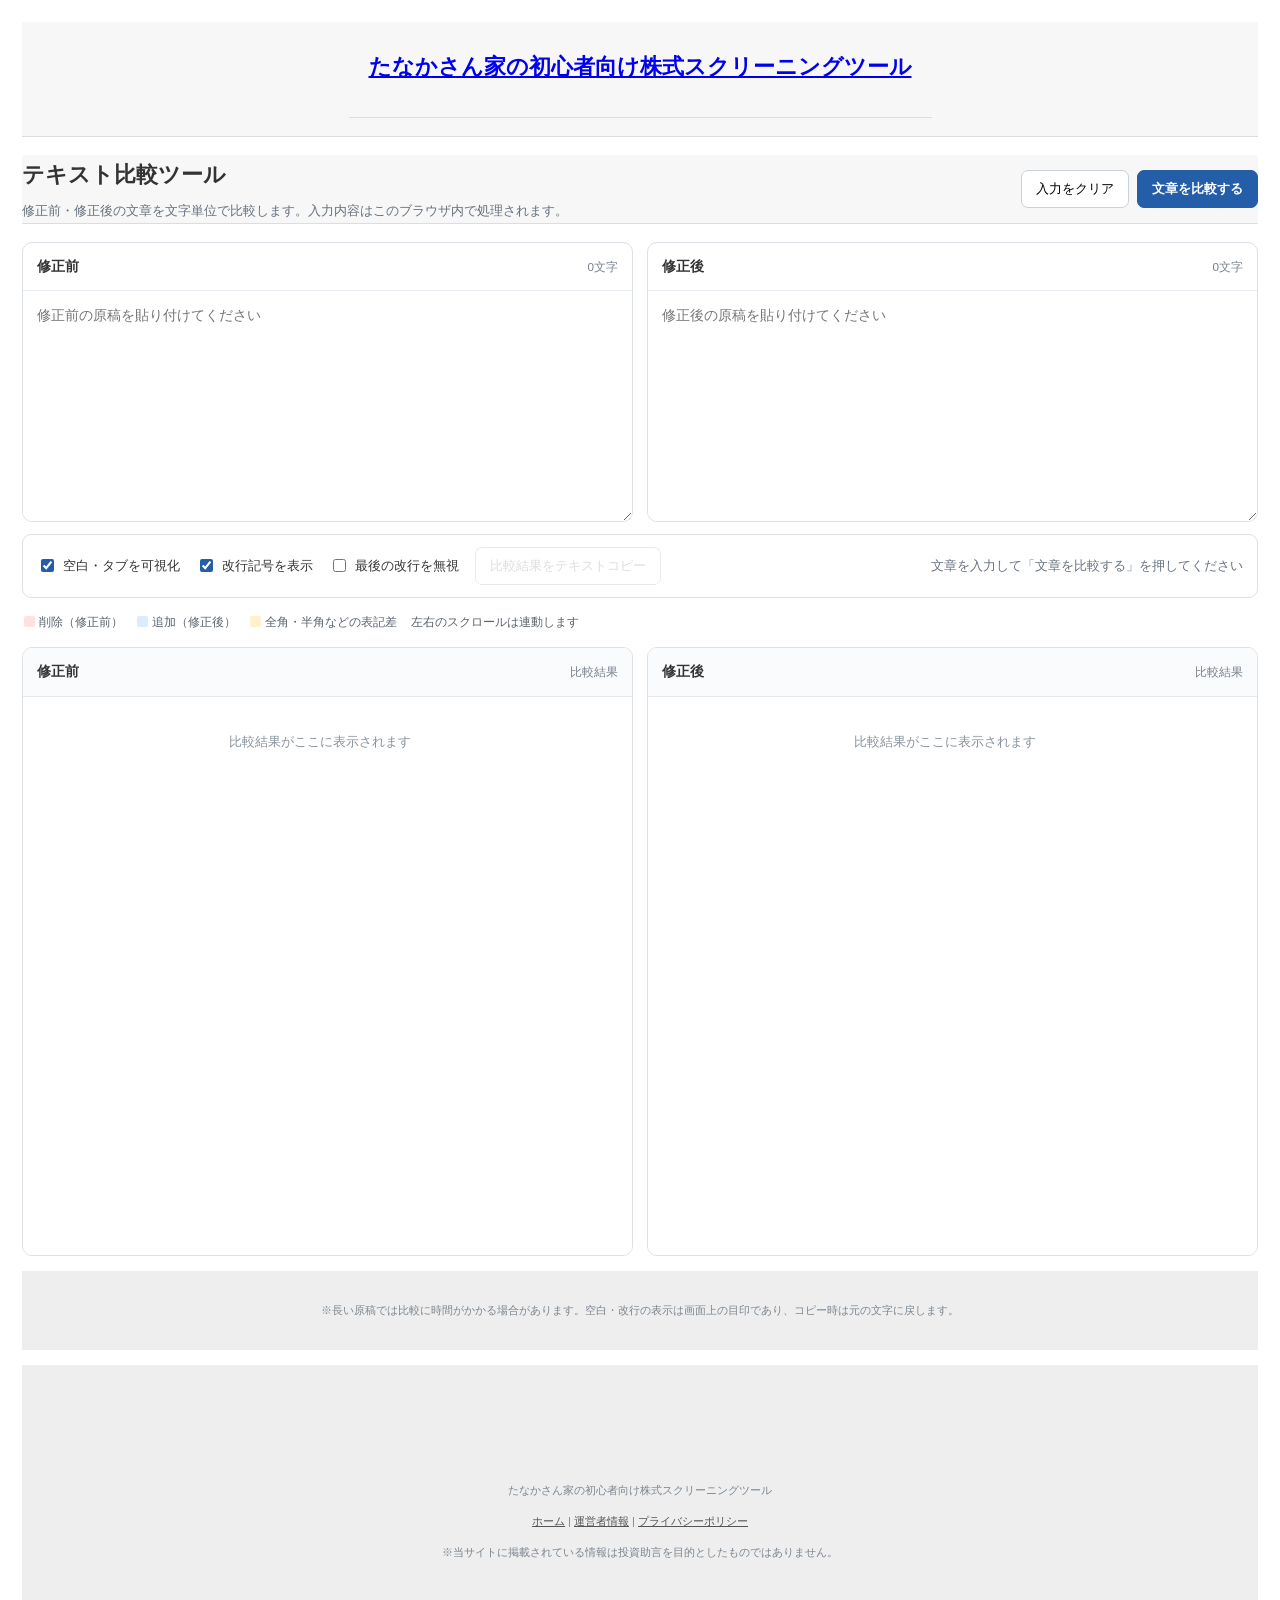
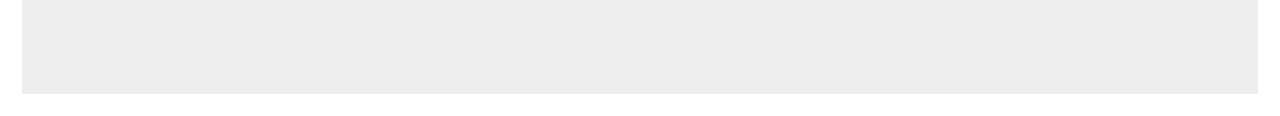
==== comparison/index.html @ 4c13069c "Add files via upload" ====
<!doctype html>
<html lang="ja">
<head>
<meta charset="utf-8">
    <!-- Google tag (gtag.js) -->
        <script async src="https://www.googletagmanager.com/gtag/js?id=G-6KTKNVVX2C"></script>
            <script>
             window.dataLayer = window.dataLayer || [];
             function gtag(){dataLayer.push(arguments);}
             gtag('js', new Date());
              gtag('config', 'G-6KTKNVVX2C');
            </script>

    <!-- Google AdSense -->
    <!-- AdSenseから指定されたコードをここに入れます -->
    <script async src="https://pagead2.googlesyndication.com/pagead/js/adsbygoogle.js?client=ca-pub-9218186615437479"
     crossorigin="anonymous"></script>
<title>テキスト比較ツール｜たなかさん家のツール</title>
<meta name="viewport" content="width=device-width, initial-scale=1">
<meta name="description" content="二つのテキストを比較、差分箇所と共通箇所を探します。">
<!-- OGP設定（SNS・X/Twitterシェア用） -->
    <meta property="og:site_name" content="テキスト比較ツール｜たなかさん家のツール">
    <meta property="og:title" content="テキスト比較ツール｜たなかさん家のツール">
    <meta property="og:description" content="二つのテキストを比較、差分箇所と共通箇所を探します。">
    <meta property="og:type" content="website">
    <meta property="og:url" content="https://tanakameichan.github.io/comparison/">
  
    <!-- Twitter (X) カード -->
    <meta name="twitter:card" content="summary">
    <meta name="twitter:title" content="テキスト比較ツール｜たなかさん家のツール">
    <meta name="twitter:description" content="二つのテキストを比較、差分箇所と共通箇所を探します。">

    <link rel="icon" href="/img/favicon.ico" type="image/x-icon">
    <link rel="stylesheet" href="/css_js/style.css" type="text/css">
    <script src="/css_js/common.js"></script>
          
          
          
<style>
:root{font-family:-apple-system,BlinkMacSystemFont,"Helvetica Neue","Yu Gothic",Meiryo,sans-serif;color:#20242a;background:#f4f6f8}
*{box-sizing:border-box}
body{margin:0;padding:22px;min-width:900px}
header{display:flex;align-items:center;justify-content:space-between;gap:20px;margin:0 auto 18px;max-width:1600px}
h1{font-size:22px;margin:0 0 5px}
.sub{color:#65717d;font-size:13px}
.actions{display:flex;gap:8px;align-items:center}
button{border:1px solid #cbd2d9;background:#fff;border-radius:7px;padding:9px 14px;font-size:13px;cursor:pointer}
button.primary{background:#245da8;color:white;border-color:#245da8;font-weight:600}
button:hover{filter:brightness(.97)}
button:disabled{opacity:.45;cursor:not-allowed}
main{max-width:1600px;margin:auto}
.input-grid,.result-grid{display:grid;grid-template-columns:1fr 1fr;gap:14px}
.panel{background:white;border:1px solid #dce1e6;border-radius:10px;overflow:hidden}
.panel-head{padding:11px 14px;border-bottom:1px solid #e6e9ed;display:flex;align-items:center;justify-content:space-between;font-size:14px;font-weight:650}
.panel-head small{font-weight:400;color:#77818b}
textarea{display:block;width:100%;height:230px;border:0;resize:vertical;padding:14px;font:14px/1.7 ui-monospace,SFMono-Regular,Menlo,Consolas,"Hiragino Kaku Gothic ProN",Meiryo,monospace;outline:none;white-space:pre;overflow:auto}
.toolbar{display:flex;align-items:center;gap:16px;flex-wrap:wrap;padding:12px 14px;margin:12px 0;background:#fff;border:1px solid #dce1e6;border-radius:9px;font-size:13px}
.toolbar label{display:flex;gap:6px;align-items:center;cursor:pointer}
.toolbar input{accent-color:#245da8}
#status{margin-left:auto;color:#68737e}
.legend{display:flex;gap:14px;align-items:center;font-size:12px;color:#59636d;margin:14px 2px 8px}
.swatch{display:inline-block;width:11px;height:11px;border-radius:2px;vertical-align:-1px;margin-right:4px}
.del{background:#ffe1e1;color:#a51f28;text-decoration:line-through;text-decoration-thickness:1px}
.ins{background:#dcecff;color:#124f9c}
.note{background:#fff1c9;color:#704b00}
.result-grid{align-items:stretch}
.result-panel{min-width:0}
.result-head{position:sticky;top:0;z-index:2;background:#fafbfc}
.result-scroll{height:min(62vh,720px);min-height:320px;overflow-y:auto;overflow-x:hidden;background:#fff;scrollbar-gutter:stable}
.code-lines{font:13px/1.65 ui-monospace,SFMono-Regular,Menlo,Consolas,"Hiragino Kaku Gothic ProN",Meiryo,monospace;width:100%;min-width:0}
.line{display:flex;min-height:21.45px;border-bottom:1px solid #f0f2f4;white-space:pre}
.line:hover{background:#f8fafc}
.lno{flex:0 0 48px;text-align:right;padding:1px 9px 1px 4px;color:#9aa3ad;background:#f7f8fa;border-right:1px solid #edf0f2;user-select:none}
.content{padding:1px 10px;flex:1;min-width:0;white-space:pre-wrap;overflow-wrap:anywhere;word-break:break-word}
.blank{background:#fafafa}
.empty{padding:35px;text-align:center;color:#89939d;font-size:13px}
#summary{font-size:13px;color:#56616c;margin:10px 2px 14px}
#summary strong{color:#20242a}
footer{max-width:1600px;margin:15px auto 0;color:#7b858f;font-size:11px}
@media(max-width:1050px){body{padding:12px}.content{min-width:420px}}
</style>
</head>
<body>
<header id="header"></header>    <!-- ヘッダーリンク -->
<header>
 <div><h1>テキスト比較ツール</h1><div class="sub">修正前・修正後の文章を文字単位で比較します。入力内容はこのブラウザ内で処理されます。</div></div>
 <div class="actions"><button id="clearBtn">入力をクリア</button><button class="primary" id="compareBtn">文章を比較する</button></div>
</header>
<main>
 <section class="input-grid">
  <div class="panel"><div class="panel-head">修正前 <small id="countA">0文字</small></div><textarea id="textA" spellcheck="false" placeholder="修正前の原稿を貼り付けてください"></textarea></div>
  <div class="panel"><div class="panel-head">修正後 <small id="countB">0文字</small></div><textarea id="textB" spellcheck="false" placeholder="修正後の原稿を貼り付けてください"></textarea></div>
 </section>
 <div class="toolbar">
  <label><input type="checkbox" id="showWhitespace" checked> 空白・タブを可視化</label>
  <label><input type="checkbox" id="showNewline" checked> 改行記号を表示</label>
  <label><input type="checkbox" id="ignoreFinalNewline"> 最後の改行を無視</label>
  <button id="copyBtn" disabled>比較結果をテキストコピー</button>
  <span id="status">文章を入力して「文章を比較する」を押してください</span>
 </div>
 <div class="legend">
  <span><i class="swatch" style="background:#ffe1e1"></i>削除（修正前）</span>
  <span><i class="swatch" style="background:#dcecff"></i>追加（修正後）</span>
  <span><i class="swatch" style="background:#fff1c9"></i>全角・半角などの表記差</span>
  <span>左右のスクロールは連動します</span>
 </div>
 <div id="summary"></div>
 <section class="result-grid">
  <div class="panel result-panel"><div class="panel-head result-head">修正前 <small id="labelA">比較結果</small></div><div class="result-scroll" id="scrollA"><div class="code-lines" id="outA"><div class="empty">比較結果がここに表示されます</div></div></div></div>
  <div class="panel result-panel"><div class="panel-head result-head">修正後 <small id="labelB">比較結果</small></div><div class="result-scroll" id="scrollB"><div class="code-lines" id="outB"><div class="empty">比較結果がここに表示されます</div></div></div></div>
 </section>
</main>
<footer>※長い原稿では比較に時間がかかる場合があります。空白・改行の表示は画面上の目印であり、コピー時は元の文字に戻します。</footer>
<script>
const $=id=>document.getElementById(id);
const a=$('textA'), b=$('textB');
let copyText='';
function updateCounts(){$('countA').textContent=a.value.length.toLocaleString()+'文字';$('countB').textContent=b.value.length.toLocaleString()+'文字'}
a.addEventListener('input',updateCounts);b.addEventListener('input',updateCounts);
$('clearBtn').onclick=()=>{a.value='';b.value='';updateCounts();$('outA').innerHTML='<div class="empty">比較結果がここに表示されます</div>';$('outB').innerHTML='<div class="empty">比較結果がここに表示されます</div>';$('summary').textContent='';$('status').textContent='文章を入力して「文章を比較する」を押してください';$('copyBtn').disabled=true};
function myers(a,b){
 const n=a.length,m=b.length,max=n+m, v=new Map([[1,0]]), trace=[];
 for(let d=0;d<=max;d++){
  trace.push(new Map(v));
  for(let k=-d;k<=d;k+=2){
   let x;
   if(k===-d||(k!==d&&(v.get(k-1)??-1)<(v.get(k+1)??-1))) x=v.get(k+1)??0;
   else x=(v.get(k-1)??0)+1;
   let y=x-k;
   while(x<n&&y<m&&a[x]===b[y]){x++;y++}
   v.set(k,x);
   if(x>=n&&y>=m){
    let ops=[],cx=n,cy=m;
    for(let dd=d;dd>=0;dd--){
     const vv=trace[dd], kk=cx-cy;
     let pk;
     if(kk===-dd||(kk!==dd&&(vv.get(kk-1)??-1)<(vv.get(kk+1)??-1)))pk=kk+1;else pk=kk-1;
     const px=vv.get(pk)??0, py=px-pk;
     while(cx>px&&cy>py){ops.push({t:'eq',v:a[cx-1]});cx--;cy--}
     if(dd===0)break;
     if(cx===px){ops.push({t:'ins',v:b[cy-1]});cy--}
     else{ops.push({t:'del',v:a[cx-1]});cx--}
    }
    return ops.reverse();
   }
  }
 }
 return [];
}
function splitLines(s){return s.split('\n')}
function lineOps(x,y){return myers(x,y)}
function charOps(x,y){return myers(Array.from(x),Array.from(y))}
function isWidthVariant(x,y){
 if(x===y)return false;
 const norm=s=>s.normalize('NFKC');
 return norm(x)===norm(y);
}
function pairChangedLines(ops){
 let out=[];
 for(let i=0;i<ops.length;){
  if(ops[i].t==='eq'){out.push({a:ops[i].v,b:ops[i].v,kind:'eq'});i++;continue}
  let ds=[],ins=[];
  while(i<ops.length&&ops[i].t!=='eq'){if(ops[i].t==='del')ds.push(ops[i].v);else ins.push(ops[i].v);i++}
  const pairs=Math.min(ds.length,ins.length);
  for(let j=0;j<pairs;j++)out.push({a:ds[j],b:ins[j],kind:'change'});
  for(let j=pairs;j<ds.length;j++)out.push({a:ds[j],b:null,kind:'del'});
  for(let j=pairs;j<ins.length;j++)out.push({a:null,b:ins[j],kind:'ins'});
 }
 return out;
}
function esc(s){return s.replace(/[&<>"']/g,c=>({'&':'&amp;','<':'&lt;','>':'&gt;','"':'&quot;',"'":'&#39;'}[c]))}
function visible(s){
 if(!$('showWhitespace').checked&&!$('showNewline').checked)return esc(s);
 let out='';
 for(const c of s){
  if(c===' '&&$('showWhitespace').checked)out+='<span class="note">·</span>';
  else if(c==='\t'&&$('showWhitespace').checked)out+='<span class="note">⇥</span>';
  else if(c==='\r'&&$('showNewline').checked)out+='<span class="note">␍</span>';
  else out+=esc(c);
 }
 return out||'&nbsp;';
}
function renderLine(text,number,segments,side,blank=false){
 let body='';
 if(blank)body='&nbsp;';
 else if(!segments)body=visible(text);
 else{
  for(const seg of segments){
   const cls=seg.t==='del'?'del':seg.t==='ins'?'ins':seg.t==='note'?'note':'';
   if(!seg.v)continue;
   let val=visible(seg.v);
   body+=cls?`<span class="${cls}">${val}</span>`:val;
  }
  if(!body)body='&nbsp;';
 }
 return `<div class="line"><span class="lno">${number}</span><span class="content ${blank?'blank':''}">${body}</span></div>`;
}
function charSegments(oldLine,newLine,side){
 const ops=charOps(oldLine,newLine),out=[];let changes=0;
 for(let i=0;i<ops.length;){
  if(ops[i].t==='eq'){out.push({t:'eq',v:ops[i].v});i++;continue}
  let dels='',ins='';
  while(i<ops.length&&ops[i].t!=='eq'){if(ops[i].t==='del')dels+=ops[i].v;else ins+=ops[i].v;i++}
  if(dels&&ins&&Array.from(dels).length===Array.from(ins).length&&isWidthVariant(dels,ins)){
   out.push({t:'note',v:side==='a'?dels:ins});changes++;
  }else{
   if(side==='a'&&dels){out.push({t:'del',v:dels});changes++}
   if(side==='b'&&ins){out.push({t:'ins',v:ins});changes++}
  }
 }
 return {segments:out,changes};
}
function lineHTML(lines,side){
 let html='',lineNo=0,changeCount=0;
 for(const row of lines){
  lineNo++;
  if(row.kind==='eq'){html+=renderLine(row[side],lineNo,null,side);continue}
  if(row.kind==='del'&&side==='b'||row.kind==='ins'&&side==='a'){html+=renderLine('',lineNo,null,side,true);continue}
  if(row.a===null||row.b===null){const val=row[side]??'';html+=renderLine(val,lineNo,[{t:side==='a'?'del':'ins',v:val}],side);changeCount++;continue}
  const r=charSegments(row.a,row.b,side);html+=renderLine(row[side],lineNo,r.segments,side);changeCount+=r.changes;
 }
 return {html,changeCount};
}
function compare(){
 const oldText=$('ignoreFinalNewline').checked?a.value.replace(/\n$/,''):a.value;
 const newText=$('ignoreFinalNewline').checked?b.value.replace(/\n$/,''):b.value;
 if(oldText.length+newText.length>180000){$('status').textContent='文字数が多いため、18万文字以内に分けて比較してください';return}
 const oldLines=splitLines(oldText),newLines=splitLines(newText);
 const rows=pairChangedLines(lineOps(oldLines,newLines));
 const ra=lineHTML(rows,'a'),rb=lineHTML(rows,'b');
 $('outA').innerHTML=ra.html||'<div class="empty">（空の文章）</div>';
 $('outB').innerHTML=rb.html||'<div class="empty">（空の文章）</div>';
 const edits=rows.filter(r=>r.kind!=='eq').length;
 $('summary').innerHTML=`比較行数：<strong>${rows.length.toLocaleString()}</strong>　／　変更行：<strong>${edits.toLocaleString()}</strong>　／　変更表示：<strong>${Math.max(ra.changeCount,rb.changeCount).toLocaleString()}</strong>`;
 $('status').textContent='比較完了';
 $('copyBtn').disabled=false;
 copyText=`【修正前】\n${a.value}\n\n【修正後】\n${b.value}`;
 $('scrollA').scrollTop=0;$('scrollB').scrollTop=0;
}
$('compareBtn').onclick=compare;
$('copyBtn').onclick=async()=>{try{await navigator.clipboard.writeText(copyText);$('status').textContent='原稿テキストをコピーしました'}catch(e){$('status').textContent='コピーできませんでした。ブラウザの権限を確認してください'}};
let syncing=false;
function sync(from,to){if(syncing)return;syncing=true;to.scrollTop=from.scrollTop;requestAnimationFrame(()=>syncing=false)}
$('scrollA').addEventListener('scroll',()=>sync($('scrollA'),$('scrollB')));
$('scrollB').addEventListener('scroll',()=>sync($('scrollB'),$('scrollA')));
updateCounts();
</script>
<footer id="footer"></footer>    <!-- フッターリンク -->
</body>
</html>
---- css_js/style.css ----
body {
            margin: 0;
            font-family:
                -apple-system,
                BlinkMacSystemFont,
                "Segoe UI",
                "Hiragino Kaku Gothic ProN",
                "Yu Gothic",
                Meiryo,
                sans-serif;
            line-height: 1.8;
            color: #333;
            background: white;
        }

        .container {
            max-width: 900px;
            margin: 0 auto;
            padding: 30px 20px 60px;
        }

        header {
            background: #f7f7f7;
            border-bottom: 1px solid #ddd;
        }

        header .container {
            padding-top: 25px;
            padding-bottom: 25px;
        }

        h1 {
            margin: 0;
            font-size: 28px;
        }

        h2 {
            margin-top: 40px;
            padding-bottom: 8px;
            border-bottom: 2px solid #ddd;
            font-size: 22px;
        }

        .lead {
            font-size: 17px;
        }

        .tool-box {
            margin: 30px 0;
            padding: 30px;
            background: white;
            border: 1px solid #ddd;
            border-radius: 8px;
            text-align: center;
        }

        .tool-button {
            display: inline-block;
            padding: 12px 28px;
            background: #333;
            color: white;
            text-decoration: none;
            border-radius: 5px;
            font-weight: bold;
        }

        .tool-button:hover {
            opacity: 0.8;
        }

        .point {
            margin: 20px 0;
            padding: 20px;
            background: white;
            border: 1px solid #ddd;
            border-radius: 6px;
        }

        .point h3 {
            margin-top: 0;
            font-size: 18px;
        }

        .notice {
            margin-top: 30px;
            padding: 20px;
            background: #fff;
            border: 1px solid #ddd;
            font-size: 14px;
        }

        footer {
            margin-top: 40px;
            padding: 30px 0;
            background: #eee;
            text-align: center;
            font-size: 14px;
            color: #666;
        }

        footer a {
            color: #555;
        }







h3 {
  padding: 0.4em 0.5em;/*文字の上下 左右の余白*/
  color: #494949;/*文字色*/
  background: #f4f4f4;/*背景色*/
  border-left: solid 5px #7db4e6;/*左線*/
  border-bottom: solid 3px #d7d7d7;/*下線*/
}

/* 表 */
th, td {
    border: 1px solid #ccc;
    padding: 8px;
    vertical-align: top;   /* 上揃え */
    line-height: 1.5;      /* 行間を少し広げる */
}

th {
    background: #eee;
    white-space: nowrap;
}

table {
    border-collapse:  collapse;     /* セルの線を重ねる */
}

.kome-list {
  list-style: none; /* デフォルトの黒丸を消す */
  padding-left: 0;   /* 左側の余白をリセット */
}

.kome-list li {
  position: relative;
  padding-left: 1.2em;   /* ① ※の分だけ左側に余白を作る */
  text-indent: -1.2em;   /* ② 1行目だけを左に引っ張り出す */
}

.kome-list li::before {
  content: "※ ";    /* 文字の前に※を表示 */
}

/* 1. テーブル枠のレスポンシブ化（横スクロール制御） */
.stock-table-wrapper {
  width: 100%;
  overflow-x: auto;
  -webkit-overflow-scrolling: touch; /* iOSスワイプ対応 */
  margin-bottom: 1rem;
}

/* 2. テーブル本体の最小幅確保とテキスト折り返し防止 */
.stock-table {
  width: 100%;
  min-width: 650px; /* スマホ画面で崩れない最小幅 */
  border-collapse: collapse;
  white-space: nowrap; /* セル内の意図しない改行を防止 */
}



/* モーダルの全体背景（画面全体を覆うオーバーレイ） */
.stock-detail-modal {
  display: none; /* 初期状態は非表示 */
  position: fixed; /* 画面に固定 */
  top: 0;
  left: 0;
  width: 100vw;
  height: 100vh;
  background-color: rgba(0, 0, 0, 0.5); /* 背景を半透明の黒に */
  z-index: 9999; /* 他の要素より一番手前に表示 */
  box-sizing: border-box;
  padding: 1rem;
}

/* JSで .show が付いた時に画面中央に表示 */
.stock-detail-modal.show {
  display: flex !important;
  align-items: center;
  justify-content: center;
}

/* モーダルの白枠コンテンツ */
.stock-detail-box {
  background-color: #ffffff; /* 白背景を明示的に指定 */
  position: relative; /* 閉じるボタン(×)の基準点 */
  width: 90%;
  max-width: 900px;
  max-height: 80vh;
  overflow-y: auto; /* 長文時に内部スクロール */
  box-sizing: border-box;
  border-radius: 8px; /* 角丸（お好みで） */
  padding: 20px;
}

.stock-detail-close {
  position: absolute;
  right: 15px;
  top: 10px;
  border: none;
  background: none;
  font-size: 28px;
  color: #333;
  cursor: pointer;
  line-height: 1;
}

/* パンくず*/
.breadcrumb ol {
    display: flex;
    gap: 8px;
    list-style: none;
    padding: 0;
    margin: 0 0 20px;
    font-size: 14px;
}

.breadcrumb li + li::before {
    content: "＞";
    margin-right: 8px;
    color: #888;
}
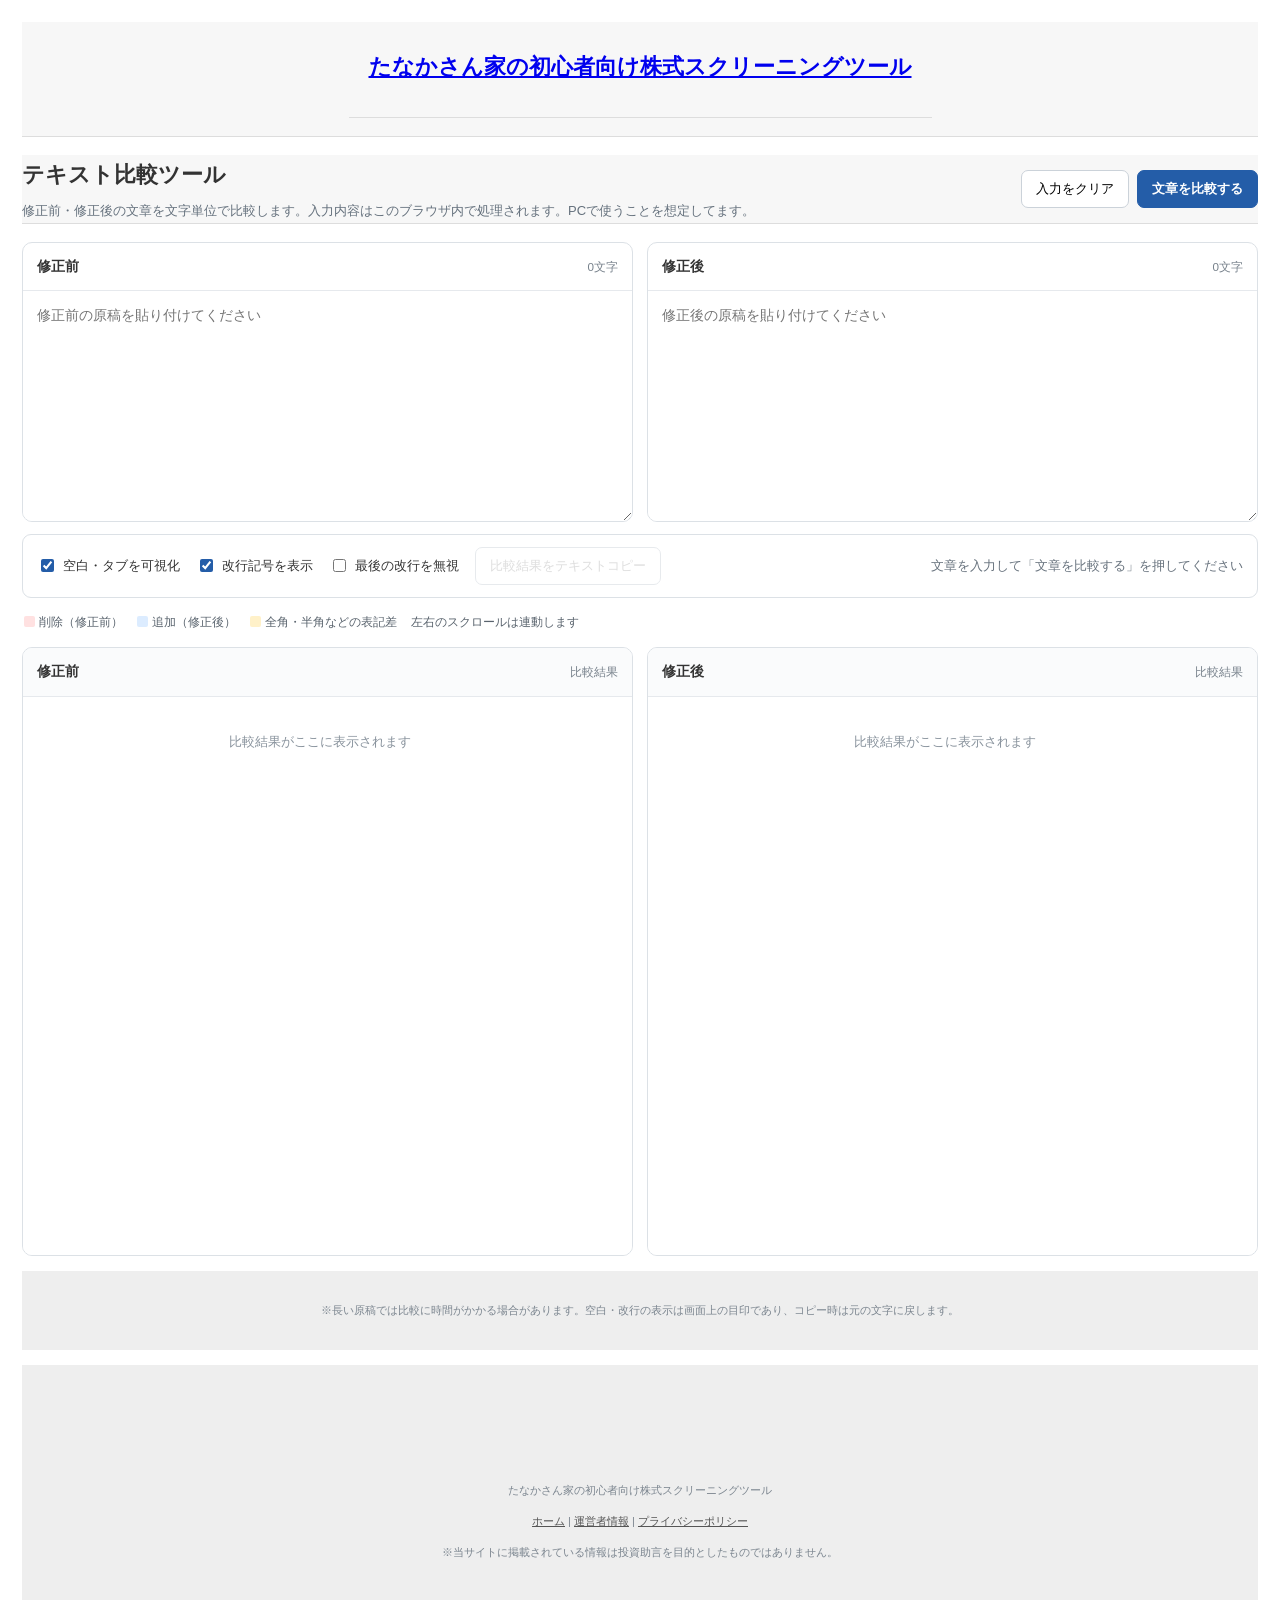
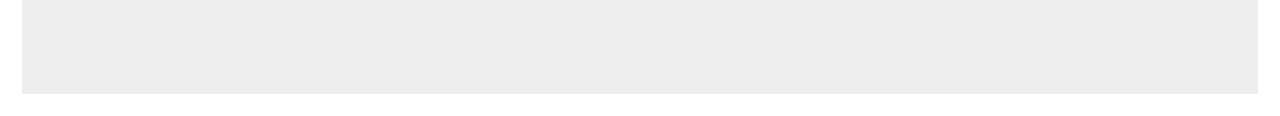
==== commit 968f22e8: "Add files via upload" ====
--- a/comparison/index.html
+++ b/comparison/index.html
@@ -17,18 +17,18 @@
      crossorigin="anonymous"></script>
 <title>テキスト比較ツール｜たなかさん家のツール</title>
 <meta name="viewport" content="width=device-width, initial-scale=1">
-<meta name="description" content="二つのテキストを比較、差分箇所と共通箇所を探します。">
+<meta name="description" content="二つのテキストを比較、差分箇所と共通箇所を探します。PCで使うことを想定してます。">
 <!-- OGP設定（SNS・X/Twitterシェア用） -->
     <meta property="og:site_name" content="テキスト比較ツール｜たなかさん家のツール">
     <meta property="og:title" content="テキスト比較ツール｜たなかさん家のツール">
-    <meta property="og:description" content="二つのテキストを比較、差分箇所と共通箇所を探します。">
+    <meta property="og:description" content="二つのテキストを比較、差分箇所と共通箇所を探します。PCで使うことを想定してます。">
     <meta property="og:type" content="website">
     <meta property="og:url" content="https://tanakameichan.github.io/comparison/">
   
     <!-- Twitter (X) カード -->
     <meta name="twitter:card" content="summary">
     <meta name="twitter:title" content="テキスト比較ツール｜たなかさん家のツール">
-    <meta name="twitter:description" content="二つのテキストを比較、差分箇所と共通箇所を探します。">
+    <meta name="twitter:description" content="二つのテキストを比較、差分箇所と共通箇所を探します。PCで使うことを想定してます。">
 
     <link rel="icon" href="/img/favicon.ico" type="image/x-icon">
     <link rel="stylesheet" href="/css_js/style.css" type="text/css">
@@ -83,7 +83,7 @@
 <body>
 <header id="header"></header>    <!-- ヘッダーリンク -->
 <header>
- <div><h1>テキスト比較ツール</h1><div class="sub">修正前・修正後の文章を文字単位で比較します。入力内容はこのブラウザ内で処理されます。</div></div>
+ <div><h1>テキスト比較ツール</h1><div class="sub">修正前・修正後の文章を文字単位で比較します。入力内容はこのブラウザ内で処理されます。PCで使うことを想定してます。</div></div>
  <div class="actions"><button id="clearBtn">入力をクリア</button><button class="primary" id="compareBtn">文章を比較する</button></div>
 </header>
 <main>
